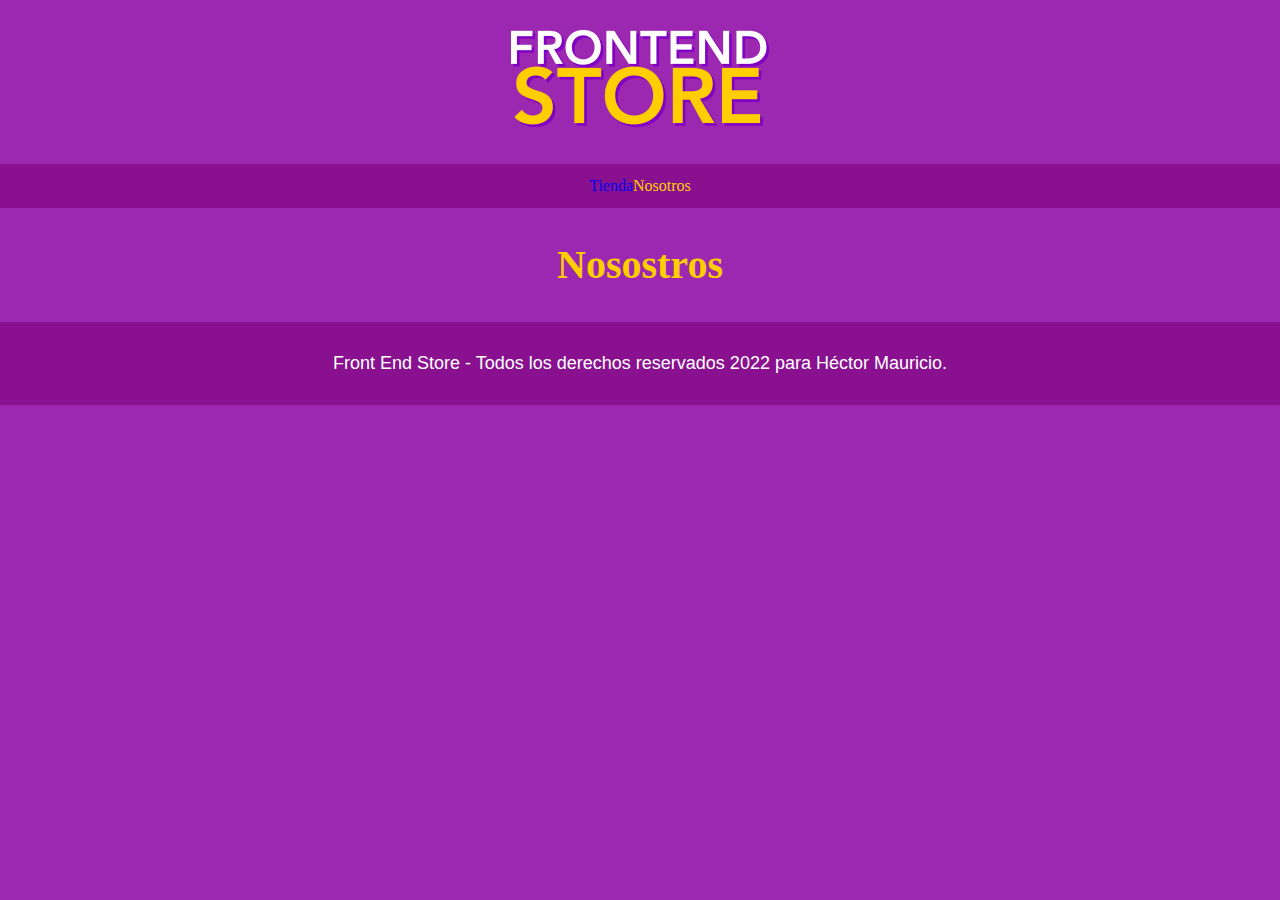
==== nosotros.html @ 287899fc "58 Creando enlaces" ====
<!DOCTYPE html>
<html lang="en">
<head>
    <meta charset="UTF-8">
    <meta http-equiv="X-UA-Compatible" content="IE=edge">
    <meta name="viewport" content="width=device-width, initial-scale=1.0">
    <title>FrontEnd Store</title>
    <link rel="stylesheet" href="css/normalize.css">
    <link rel="preconnect" href="https://fonts.googleapis.com">
    <link href="https://fonts.googleapis.com/css2?family=Krub:wght@400;700&display=swap" rel="stylesheet">
    <link rel="stylesheet" href="css/styles.css">
</head>
<body>
    
    <!--Por buenas practicas el logotipo siempre te tiene que llevar a la pagina principal-->
    <header class="header">
        <a href="Index.html">
            <!--Los elementos de un bloque sus clases se ponen como esta abajo-->
            <img class="header__logo" src="img/logo.png" alt="Logotipo">
        </a>
    </header>
    
    <nav class="navegacion">
        <!--Estos enlaces son elementos del bloque de nav-->
        <!--Los modificadores son los que hay ademas de la clase primera con doble guion-->
        <a class="navegacion__enlace" href="Index.html">Tienda</a>
        <a class="navegacion__enlace navegacion__enlace--activo" href="nosotros.html">Nosotros</a>
    </nav>

    <main class="contenedor">
        <h1>Nosostros</h1>
    </main>

    <footer class="footer">
        <p class="footer_texto">
            Front End Store - Todos los derechos reservados 2022 para Héctor Mauricio.
        </p>
    </footer>

</body>
</html>
---- css/styles.css ----
/* En root no solo puedes usar colores sino tambien fuentes de letra entre mas cosas*/
:root{
    --primario: #9c27b0;
    --primarioOscuro: #891190;
    --secundario: #FFCE00;
    --secundarioOscuro: rgb(233,287,2);
    --blanco: #FFF;
    --negro: #000;

    --fuentePrincipal: 'Staatliches', cursive;
}

/*Esto no debe de faltar */
html{ 
    box-sizing: border-box;
    font-size: 62.5%;/*Esto es parte de lo que nos permite agregar que un 1rem = 10px*/
}
*, *:before, *:after {
    box-sizing: inherit;
  }

    /**Globales**/  
body{
    background-color: var(--primario);
    font-size: 1.6rem;
    line-height: 1.5; /*Este es el interlineado*/
}    

p{
    font-size: 1.8rem;
    font-family: Arial, Helvetica, sans-serif;
    color: var(--blanco)
}

a{
    text-decoration: none;
}

img{
    max-width: 100%; /*Para que la imagen se quete igual*/
}

.contenedor{
    max-width: 120rem; /*Es delgado el contenedor*/
    margin: 0 auto;/*Para centrar el contenido*/
}

h1,h2,h3{
    text-align:  center;
    color: var(--secundario);
    font-family: var(--fuentePrincipal);
}

h1{
    font-size: 4rem;
}

h2{
    font-size: 3.2rem;
}

h3{
    font-size: 2.4rem;
}

.footer{
    text-align: center;
}

.header{
    display: flex;
    justify-content: center;
}

.header__logo{
    margin: 3rem 0;
}
/**Footer**/
.footer{
    background-color: var(--primarioOscuro);
    padding: 1rem 0;
    margin-top: 2rem;
}

.footer__texto{
    font-family: var(--fuentePrincipal);
    text-align: center;
    font-size: 2.2rem;
}

    /**Navegacion**/
.navegacion{
    background-color: var(--primarioOscuro);
    padding: 1rem 0;
    /*Centrar el contenido*/
    display: flex;
    justify-content: center;
    /*gap: 2rem; Para separar los elementos
}

.navegacion__enlace{
    font-family: var(--fuentePrincipal);
    color: var(--blanco);
    font-size: 3rem;
    /*margin-right: 2rem; Se puede igual forma usar un margin para separar los elementos*/
}
/*Este sirve para cuando hay varios elementos iguales, va a seleccionar el ultimo
.navegacion__enlace:last-of-type{
    margin-right: 0;
}*/

.navegacion__enlace--activo,/*Modificador*/
.navegacion__enlace:hover{
    color: var(--secundario);
}
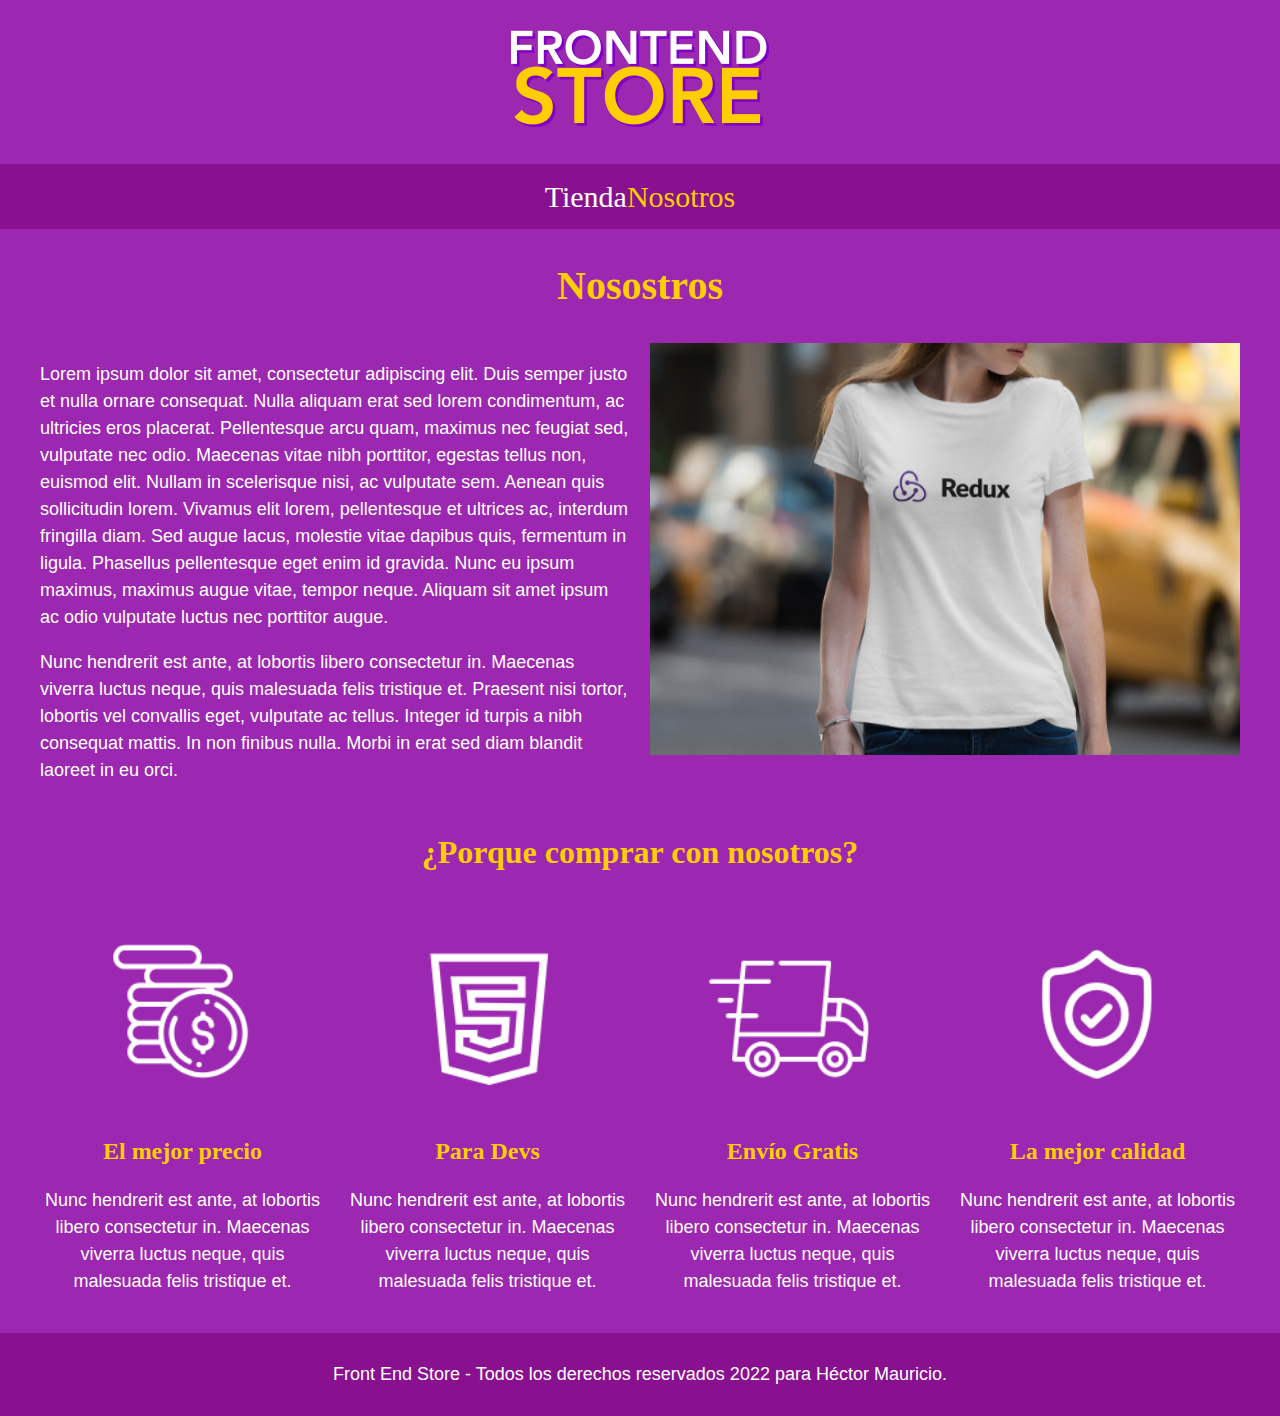
==== commit 99afa6c4: "Termino del Proyecto 65" ====
--- a/nosotros.html
+++ b/nosotros.html
@@ -29,7 +29,64 @@
 
     <main class="contenedor">
         <h1>Nosostros</h1>
+
+        <div class="nosotros">
+            <div class="nosotros__contenido">
+                
+                <p>Lorem ipsum dolor sit amet, consectetur adipiscing elit. Duis semper 
+                    justo et nulla ornare consequat. Nulla aliquam erat sed lorem condimentum, 
+                    ac ultricies eros placerat. Pellentesque arcu quam, maximus nec feugiat sed, 
+                    vulputate nec odio. Maecenas vitae nibh porttitor, egestas tellus non, euismod elit. 
+                    Nullam in scelerisque nisi, ac vulputate sem. Aenean quis sollicitudin lorem. Vivamus 
+                    elit lorem, pellentesque et ultrices ac, interdum fringilla diam. Sed augue lacus, 
+                    molestie vitae dapibus quis, fermentum in ligula. Phasellus pellentesque eget enim id 
+                    gravida. Nunc eu ipsum maximus, maximus augue vitae, tempor neque. Aliquam sit amet ipsum 
+                    ac odio vulputate luctus nec porttitor augue.
+                </p>
+
+                <p>Nunc hendrerit est ante, at lobortis libero consectetur in. Maecenas viverra luctus neque, 
+                    quis malesuada felis tristique et. Praesent nisi tortor, lobortis vel convallis eget, 
+                    vulputate ac tellus. Integer id turpis a nibh consequat mattis. In non finibus nulla. 
+                    Morbi in erat sed diam blandit laoreet in eu orci. </p>                
+            </div>
+            <img class="nosotros__imagen" src="img/nosotros.jpg" alt="imagen nosotros">
+        </div>
     </main>
+
+    <section class="contenedor comprar">
+        <h2 class="comprar__titulo">¿Porque comprar con nosotros?</h2>
+
+        <div class="bloques">
+            <div class="bloque">
+                <img class="bloque__imagen" src="img/icono_1.png" alt="porque comprar">
+                <h3 class="bloque__titulo">El mejor precio</h3>
+                <p>Nunc hendrerit est ante, at lobortis libero consectetur in. Maecenas viverra luctus neque, 
+                    quis malesuada felis tristique et.</p>
+            </div><!--.bloque-->
+
+            <div class="bloque">
+                <img class="bloque__imagen" src="img/icono_2.png" alt="porque comprar">
+                <h3 class="bloque__titulo">Para Devs</h3>
+                <p>Nunc hendrerit est ante, at lobortis libero consectetur in. Maecenas viverra luctus neque, 
+                    quis malesuada felis tristique et.</p>
+            </div><!--.bloque-->
+
+            <div class="bloque">
+                <img class="bloque__imagen" src="img/icono_3.png" alt="porque comprar">
+                <h3 class="bloque__titulo">Envío Gratis</h3>
+                <p>Nunc hendrerit est ante, at lobortis libero consectetur in. Maecenas viverra luctus neque, 
+                    quis malesuada felis tristique et.</p>
+            </div><!--.bloque-->
+
+            <div class="bloque">
+                <img class="bloque__imagen" src="img/icono_4.png" alt="porque comprar">
+                <h3 class="bloque__titulo">La mejor calidad</h3>
+                <p>Nunc hendrerit est ante, at lobortis libero consectetur in. Maecenas viverra luctus neque, 
+                    quis malesuada felis tristique et.</p>
+            </div><!--.bloque-->
+
+        </div><!--.bloques-->
+    </section>
 
     <footer class="footer">
         <p class="footer_texto">
--- a/css/styles.css
+++ b/css/styles.css
@@ -1,3 +1,7 @@
+/**Ven este es un sistema en el que se usan clases, los vamos a identificar por los que no tienen guiones
+si hay elementos hay que agregarles una clase tipo bloque, elemento o modificador para evitar escribir selectores
+muy complejos selectores como form, input entre otros*/
+
 
 /* En root no solo puedes usar colores sino tambien fuentes de letra entre mas cosas*/
 :root{
@@ -38,7 +42,7 @@
 }
 
 img{
-    max-width: 100%; /*Para que la imagen se quete igual*/
+    width: 100%; /*Para que la imagen se quete igual*/
 }
 
 .contenedor{
@@ -96,7 +100,7 @@
     /*Centrar el contenido*/
     display: flex;
     justify-content: center;
-    /*gap: 2rem; Para separar los elementos
+    /*gap: 2rem; Para separar los elementos*/
 }
 
 .navegacion__enlace{
@@ -113,4 +117,171 @@
 .navegacion__enlace--activo,/*Modificador*/
 .navegacion__enlace:hover{
     color: var(--secundario);
+}
+
+/**Grid**/
+.grid{
+    display: grid;
+    grid-template-columns: repeat(2, 1fr);
+    gap: 2rem;
+    /*O podemos usas;
+        column-gap: 2rem;/*para separar entre columnas
+        row-gap: 2rem;/*seperar entre filas*/
+}
+
+/*Recuerda para los medias queries es con mq y es para
+ modificar los pixeles en los diferentes dispotivos y se vean diferente*/
+@media (min-width: 768px) {
+    .grid{
+        grid-template-columns: repeat(3, 1fr);
+    }
+}    
+    
+/**Productos**/
+/*El bloque se llama producto en el que vamos a trabajar esa area*/
+.producto{
+    background-color: var(--primarioOscuro);
+    padding: 2rem;
+}
+
+/*
+.producto__imagen{
+    width: 100%;Para que tome todo el espacio disponible
+}*/
+
+.producto__nombre{
+    font-size: 4rem;
+    justify-content: center;
+}
+
+.producto__precio{
+    font-size: 2.8rem;
+    color: var(--secundario);
+}
+
+.producto__nombre,
+.producto__precio{
+    font-family: var(--fuentePrincipal);
+    margin: 1rem 0;
+    text-align: center;
+    line-height: 1.2;
+}
+
+/**Grafico de Camisas**/
+
+.grafico{
+    min-height: 30rem;
+    background-repeat: no-repeat;
+    background-size: cover;/*para que la imagen se estire y cubra todo el espacio*/
+    grid-column: 1 / 3;
+}
+
+.grafico__camisas{
+    /*Para posicionar las filas y columnas*/
+    grid-row: 2 / 3;
+    background-image: url(../img/grafico1.jpg);
+}
+
+.grafico--node{
+    background-image: url(../img/grafico2.jpg);
+    grid-row: 8 / 9;
+}
+
+@media (min-width: 768px) {
+    .grafico--node{
+        grid-row: 5 / 6;
+        grid-column: 2 / 4;
+    }
+}
+
+/**Nosotros**/
+.nosotros{
+    /*el display grid y el rows no hacen nada solo que nos permite 
+    posicional la imagen para que 
+    cuando la hagamos menos ancha pues se posicione primero*/
+    display: grid;
+    grid-template-rows: repeat(2 , auto);
+}
+
+@media (min-width: 768px) {
+    .nosotros{
+        display: grid;
+        grid-template-columns: repeat(2, 1fr);
+        column-gap: 2rem; /*Para dar espacio entre columnas*/
+    }
+}
+
+.nosotros__imagen{
+    grid-row: 1 / 2;
+}
+
+@media (min-width: 768px) {
+    .nosotros__imagen{
+        grid-column: 2 / 3;
+    }
+}
+
+/**Bloques**/
+
+.bloques{
+    display: grid;
+    grid-template-columns: repeat(2 , 1fr);
+    gap: 2rem;
+}
+
+@media (min-width: 768px) {
+    .bloques{
+        grid-template-columns: repeat(4 , 1fr);
+    }
+}
+
+.bloque{
+    text-align: center;
+}
+
+.bloque__titulo{
+    margin: 0;
+}
+
+/**Pagina del Producto**/
+
+@media (min-width: 768px) {
+    .camisa{
+        display: grid;
+        grid-template-columns: repeat(2 , 1fr);
+        column-gap: 2rem;
+    }
+}
+
+.formulario{
+    display: grid;
+    grid-template-columns: repeat(2 , 1fr);
+    gap: 2rem;
+}
+
+.formulario__campo{
+    /*Ancho tipo color*/
+    border: 1rem solid var(--primarioOscuro);
+    background-color: var(--primario);
+    color: var(--blanco);
+    font-size: 2rem;
+    font-family: Arial, Helvetica, sans-serif;
+    padding: 1rem;
+    appearance: none;/*Es para quitar la flecha hacia abajo*/
+}
+
+.formulario__submit{
+    background-color: var(--secundario);
+    border: none;
+    font-size: 2rem;
+    font-family: var(--fuentePrincipal);
+    padding: 2rem;
+    /*Primero se pone la propiedad luego el tiempo y al final como es*/
+    transition: background-color .3s ease;/*Va a ser una transicion del color secundario de esta clase al secundario OScuro de submit:hover*/
+    grid-column: 1 / 3;
+}
+
+.formulario__submit:hover{
+    cursor: pointer;
+    background-color: var(--secundarioOscuro);
 }